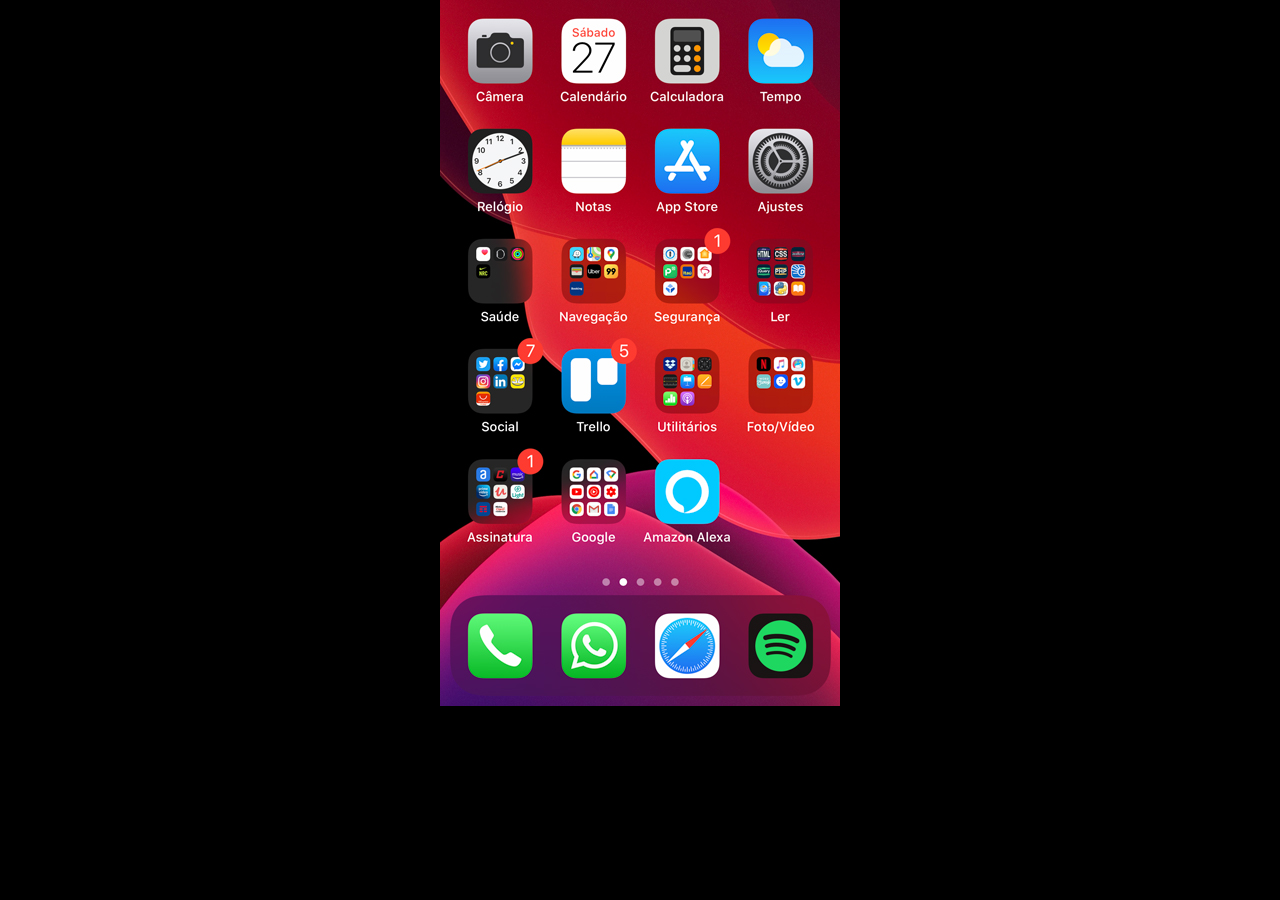
==== home.html @ b5020969 "criei a tela home" ====
<!DOCTYPE html>
<html lang="pt-br">
<head>
    <meta charset="UTF-8">
    <meta name="viewport" content="width=device-width, initial-scale=1.0">
    <title>Home</title>
</head>
<style>
    *{
        margin: 0px;
        padding: 0px;
    }

    body{
        width: 100vw;
        height: 100vh;
        background: black url('imagens/tela-home.jpg') no-repeat top center;
    }
</style>
<body>
    
</body>
</html>
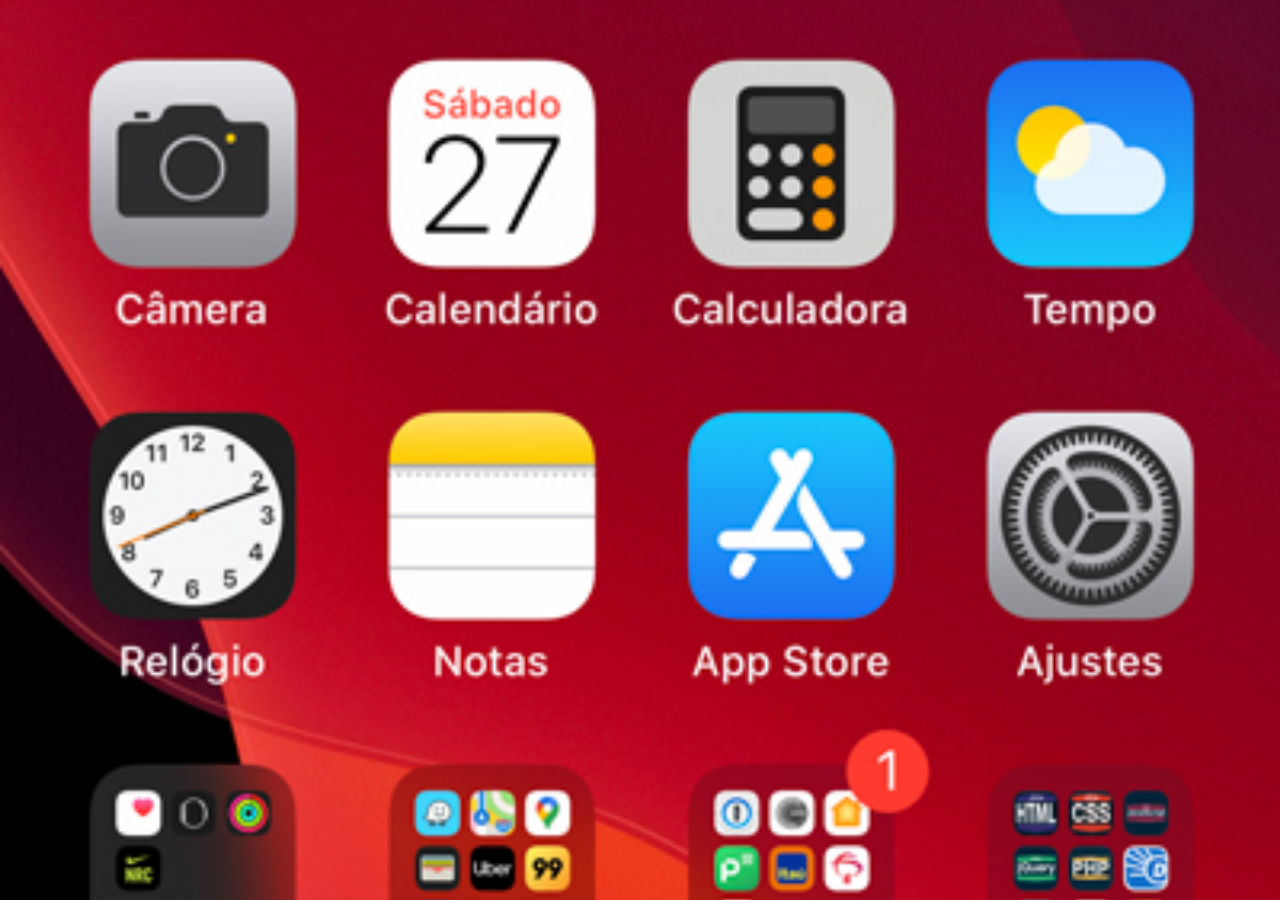
==== commit 2e0fd1a0: "criei botoes na lateral" ====
--- a/home.html
+++ b/home.html
@@ -15,6 +15,8 @@
         width: 100vw;
         height: 100vh;
         background: black url('imagens/tela-home.jpg') no-repeat top center;
+        background-size: cover;
+        
     }
 </style>
 <body>
